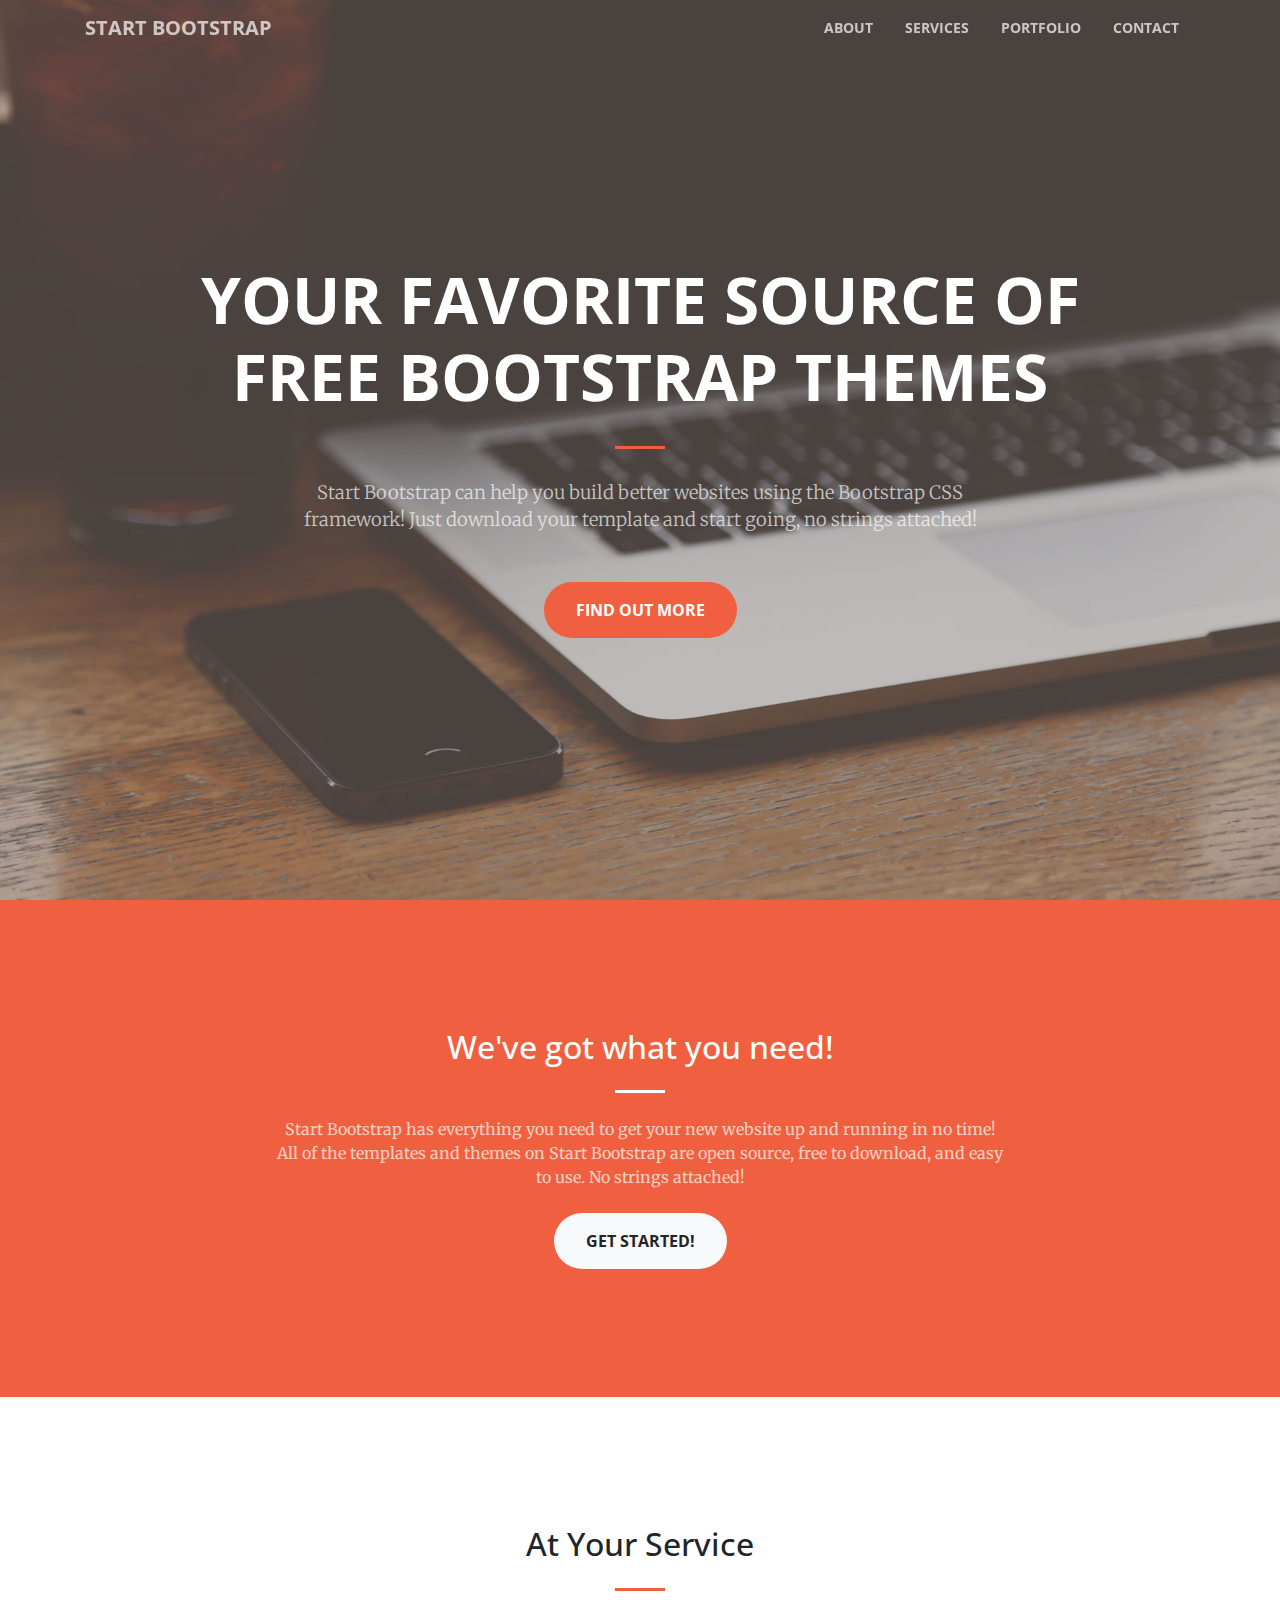
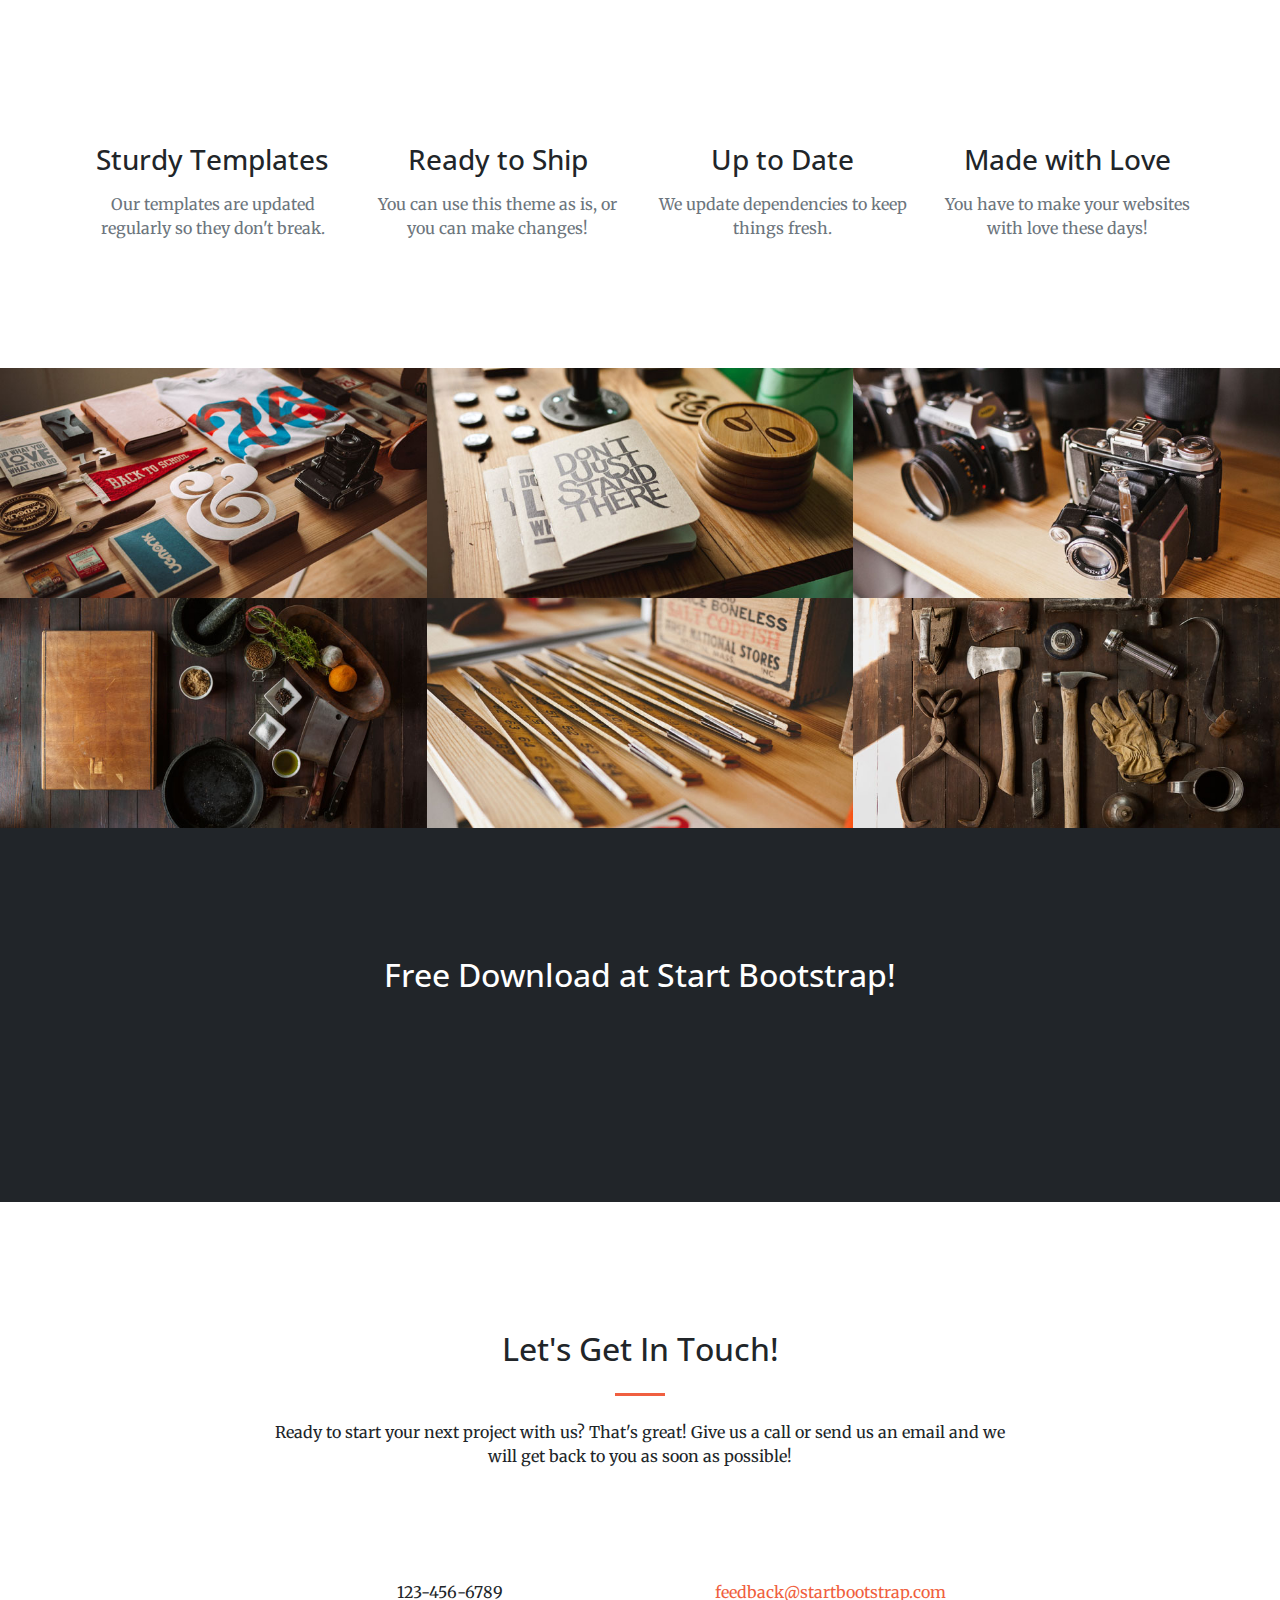
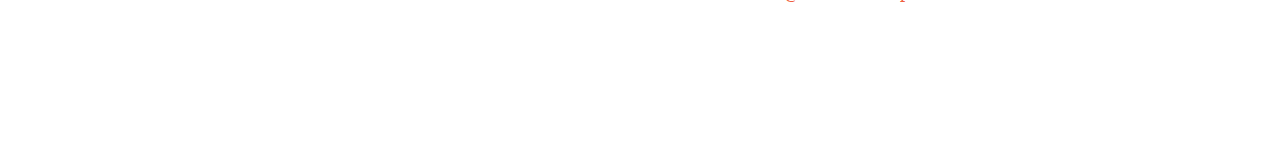
==== beta/index.html @ e664b4c1 "added beta template" ====
<!DOCTYPE html>
<html lang="en">

  <head>

    <meta charset="utf-8">
    <meta name="viewport" content="width=device-width, initial-scale=1, shrink-to-fit=no">
    <meta name="description" content="">
    <meta name="author" content="">

    <title>Creative - Start Bootstrap Theme</title>

    <!-- Bootstrap core CSS -->
    <link href="vendor/bootstrap/css/bootstrap.min.css" rel="stylesheet">

    <!-- Custom fonts for this template -->
    <link href="vendor/font-awesome/css/font-awesome.min.css" rel="stylesheet" type="text/css">
    <link href='https://fonts.googleapis.com/css?family=Open+Sans:300italic,400italic,600italic,700italic,800italic,400,300,600,700,800' rel='stylesheet' type='text/css'>
    <link href='https://fonts.googleapis.com/css?family=Merriweather:400,300,300italic,400italic,700,700italic,900,900italic' rel='stylesheet' type='text/css'>

    <!-- Plugin CSS -->
    <link href="vendor/magnific-popup/magnific-popup.css" rel="stylesheet">

    <!-- Custom styles for this template -->
    <link href="css/creative.min.css" rel="stylesheet">

  </head>

  <body id="page-top">

    <!-- Navigation -->
    <nav class="navbar navbar-expand-lg navbar-light fixed-top" id="mainNav">
      <div class="container">
        <a class="navbar-brand js-scroll-trigger" href="#page-top">Start Bootstrap</a>
        <button class="navbar-toggler navbar-toggler-right" type="button" data-toggle="collapse" data-target="#navbarResponsive" aria-controls="navbarResponsive" aria-expanded="false" aria-label="Toggle navigation">
          <span class="navbar-toggler-icon"></span>
        </button>
        <div class="collapse navbar-collapse" id="navbarResponsive">
          <ul class="navbar-nav ml-auto">
            <li class="nav-item">
              <a class="nav-link js-scroll-trigger" href="#about">About</a>
            </li>
            <li class="nav-item">
              <a class="nav-link js-scroll-trigger" href="#services">Services</a>
            </li>
            <li class="nav-item">
              <a class="nav-link js-scroll-trigger" href="#portfolio">Portfolio</a>
            </li>
            <li class="nav-item">
              <a class="nav-link js-scroll-trigger" href="#contact">Contact</a>
            </li>
          </ul>
        </div>
      </div>
    </nav>

    <header class="masthead text-center text-white d-flex">
      <div class="container my-auto">
        <div class="row">
          <div class="col-lg-10 mx-auto">
            <h1 class="text-uppercase">
              <strong>Your Favorite Source of Free Bootstrap Themes</strong>
            </h1>
            <hr>
          </div>
          <div class="col-lg-8 mx-auto">
            <p class="text-faded mb-5">Start Bootstrap can help you build better websites using the Bootstrap CSS framework! Just download your template and start going, no strings attached!</p>
            <a class="btn btn-primary btn-xl js-scroll-trigger" href="#about">Find Out More</a>
          </div>
        </div>
      </div>
    </header>

    <section class="bg-primary" id="about">
      <div class="container">
        <div class="row">
          <div class="col-lg-8 mx-auto text-center">
            <h2 class="section-heading text-white">We've got what you need!</h2>
            <hr class="light my-4">
            <p class="text-faded mb-4">Start Bootstrap has everything you need to get your new website up and running in no time! All of the templates and themes on Start Bootstrap are open source, free to download, and easy to use. No strings attached!</p>
            <a class="btn btn-light btn-xl js-scroll-trigger" href="#services">Get Started!</a>
          </div>
        </div>
      </div>
    </section>

    <section id="services">
      <div class="container">
        <div class="row">
          <div class="col-lg-12 text-center">
            <h2 class="section-heading">At Your Service</h2>
            <hr class="my-4">
          </div>
        </div>
      </div>
      <div class="container">
        <div class="row">
          <div class="col-lg-3 col-md-6 text-center">
            <div class="service-box mt-5 mx-auto">
              <i class="fa fa-4x fa-diamond text-primary mb-3 sr-icons"></i>
              <h3 class="mb-3">Sturdy Templates</h3>
              <p class="text-muted mb-0">Our templates are updated regularly so they don't break.</p>
            </div>
          </div>
          <div class="col-lg-3 col-md-6 text-center">
            <div class="service-box mt-5 mx-auto">
              <i class="fa fa-4x fa-paper-plane text-primary mb-3 sr-icons"></i>
              <h3 class="mb-3">Ready to Ship</h3>
              <p class="text-muted mb-0">You can use this theme as is, or you can make changes!</p>
            </div>
          </div>
          <div class="col-lg-3 col-md-6 text-center">
            <div class="service-box mt-5 mx-auto">
              <i class="fa fa-4x fa-newspaper-o text-primary mb-3 sr-icons"></i>
              <h3 class="mb-3">Up to Date</h3>
              <p class="text-muted mb-0">We update dependencies to keep things fresh.</p>
            </div>
          </div>
          <div class="col-lg-3 col-md-6 text-center">
            <div class="service-box mt-5 mx-auto">
              <i class="fa fa-4x fa-heart text-primary mb-3 sr-icons"></i>
              <h3 class="mb-3">Made with Love</h3>
              <p class="text-muted mb-0">You have to make your websites with love these days!</p>
            </div>
          </div>
        </div>
      </div>
    </section>

    <section class="p-0" id="portfolio">
      <div class="container-fluid p-0">
        <div class="row no-gutters popup-gallery">
          <div class="col-lg-4 col-sm-6">
            <a class="portfolio-box" href="img/portfolio/fullsize/1.jpg">
              <img class="img-fluid" src="img/portfolio/thumbnails/1.jpg" alt="">
              <div class="portfolio-box-caption">
                <div class="portfolio-box-caption-content">
                  <div class="project-category text-faded">
                    Category
                  </div>
                  <div class="project-name">
                    Project Name
                  </div>
                </div>
              </div>
            </a>
          </div>
          <div class="col-lg-4 col-sm-6">
            <a class="portfolio-box" href="img/portfolio/fullsize/2.jpg">
              <img class="img-fluid" src="img/portfolio/thumbnails/2.jpg" alt="">
              <div class="portfolio-box-caption">
                <div class="portfolio-box-caption-content">
                  <div class="project-category text-faded">
                    Category
                  </div>
                  <div class="project-name">
                    Project Name
                  </div>
                </div>
              </div>
            </a>
          </div>
          <div class="col-lg-4 col-sm-6">
            <a class="portfolio-box" href="img/portfolio/fullsize/3.jpg">
              <img class="img-fluid" src="img/portfolio/thumbnails/3.jpg" alt="">
              <div class="portfolio-box-caption">
                <div class="portfolio-box-caption-content">
                  <div class="project-category text-faded">
                    Category
                  </div>
                  <div class="project-name">
                    Project Name
                  </div>
                </div>
              </div>
            </a>
          </div>
          <div class="col-lg-4 col-sm-6">
            <a class="portfolio-box" href="img/portfolio/fullsize/4.jpg">
              <img class="img-fluid" src="img/portfolio/thumbnails/4.jpg" alt="">
              <div class="portfolio-box-caption">
                <div class="portfolio-box-caption-content">
                  <div class="project-category text-faded">
                    Category
                  </div>
                  <div class="project-name">
                    Project Name
                  </div>
                </div>
              </div>
            </a>
          </div>
          <div class="col-lg-4 col-sm-6">
            <a class="portfolio-box" href="img/portfolio/fullsize/5.jpg">
              <img class="img-fluid" src="img/portfolio/thumbnails/5.jpg" alt="">
              <div class="portfolio-box-caption">
                <div class="portfolio-box-caption-content">
                  <div class="project-category text-faded">
                    Category
                  </div>
                  <div class="project-name">
                    Project Name
                  </div>
                </div>
              </div>
            </a>
          </div>
          <div class="col-lg-4 col-sm-6">
            <a class="portfolio-box" href="img/portfolio/fullsize/6.jpg">
              <img class="img-fluid" src="img/portfolio/thumbnails/6.jpg" alt="">
              <div class="portfolio-box-caption">
                <div class="portfolio-box-caption-content">
                  <div class="project-category text-faded">
                    Category
                  </div>
                  <div class="project-name">
                    Project Name
                  </div>
                </div>
              </div>
            </a>
          </div>
        </div>
      </div>
    </section>

    <section class="bg-dark text-white">
      <div class="container text-center">
        <h2 class="mb-4">Free Download at Start Bootstrap!</h2>
        <a class="btn btn-light btn-xl sr-button" href="http://startbootstrap.com/template-overviews/creative/">Download Now!</a>
      </div>
    </section>

    <section id="contact">
      <div class="container">
        <div class="row">
          <div class="col-lg-8 mx-auto text-center">
            <h2 class="section-heading">Let's Get In Touch!</h2>
            <hr class="my-4">
            <p class="mb-5">Ready to start your next project with us? That's great! Give us a call or send us an email and we will get back to you as soon as possible!</p>
          </div>
        </div>
        <div class="row">
          <div class="col-lg-4 ml-auto text-center">
            <i class="fa fa-phone fa-3x mb-3 sr-contact"></i>
            <p>123-456-6789</p>
          </div>
          <div class="col-lg-4 mr-auto text-center">
            <i class="fa fa-envelope-o fa-3x mb-3 sr-contact"></i>
            <p>
              <a href="mailto:your-email@your-domain.com">feedback@startbootstrap.com</a>
            </p>
          </div>
        </div>
      </div>
    </section>

    <!-- Bootstrap core JavaScript -->
    <script src="vendor/jquery/jquery.min.js"></script>
    <script src="vendor/bootstrap/js/bootstrap.bundle.min.js"></script>

    <!-- Plugin JavaScript -->
    <script src="vendor/jquery-easing/jquery.easing.min.js"></script>
    <script src="vendor/scrollreveal/scrollreveal.min.js"></script>
    <script src="vendor/magnific-popup/jquery.magnific-popup.min.js"></script>

    <!-- Custom scripts for this template -->
    <script src="js/creative.min.js"></script>

  </body>

</html>
---- beta/css/creative.min.css ----
body,html{width:100%;height:100%}body{font-family:Merriweather,'Helvetica Neue',Arial,sans-serif}hr{max-width:50px;border-width:3px;border-color:#f05f40}hr.light{border-color:#fff}a{color:#f05f40;-webkit-transition:all .2s;-moz-transition:all .2s;transition:all .2s}a:hover{color:#f05f40}h1,h2,h3,h4,h5,h6{font-family:'Open Sans','Helvetica Neue',Arial,sans-serif}.bg-primary{background-color:#f05f40!important}.bg-dark{background-color:#212529!important}.text-faded{color:rgba(255,255,255,.7)}section{padding:8rem 0}.section-heading{margin-top:0}::-moz-selection{color:#fff;background:#212529;text-shadow:none}::selection{color:#fff;background:#212529;text-shadow:none}img::selection{color:#fff;background:0 0}img::-moz-selection{color:#fff;background:0 0}#mainNav{border-bottom:1px solid rgba(33,37,41,.1);background-color:#fff;font-family:'Open Sans','Helvetica Neue',Arial,sans-serif;-webkit-transition:all .2s;-moz-transition:all .2s;transition:all .2s}#mainNav .navbar-brand{font-weight:700;text-transform:uppercase;color:#f05f40;font-family:'Open Sans','Helvetica Neue',Arial,sans-serif}#mainNav .navbar-brand:focus,#mainNav .navbar-brand:hover{color:#f05f40}#mainNav .navbar-nav>li.nav-item>a.nav-link,#mainNav .navbar-nav>li.nav-item>a.nav-link:focus{font-size:.9rem;font-weight:700;text-transform:uppercase;color:#212529}#mainNav .navbar-nav>li.nav-item>a.nav-link:focus:hover,#mainNav .navbar-nav>li.nav-item>a.nav-link:hover{color:#f05f40}#mainNav .navbar-nav>li.nav-item>a.nav-link.active,#mainNav .navbar-nav>li.nav-item>a.nav-link:focus.active{color:#f05f40!important;background-color:transparent}#mainNav .navbar-nav>li.nav-item>a.nav-link.active:hover,#mainNav .navbar-nav>li.nav-item>a.nav-link:focus.active:hover{background-color:transparent}@media (min-width:992px){#mainNav{border-color:transparent;background-color:transparent}#mainNav .navbar-brand{color:rgba(255,255,255,.7)}#mainNav .navbar-brand:focus,#mainNav .navbar-brand:hover{color:#fff}#mainNav .navbar-nav>li.nav-item>a.nav-link{padding:.5rem 1rem}#mainNav .navbar-nav>li.nav-item>a.nav-link,#mainNav .navbar-nav>li.nav-item>a.nav-link:focus{color:rgba(255,255,255,.7)}#mainNav .navbar-nav>li.nav-item>a.nav-link:focus:hover,#mainNav .navbar-nav>li.nav-item>a.nav-link:hover{color:#fff}#mainNav.navbar-shrink{border-bottom:1px solid rgba(33,37,41,.1);background-color:#fff}#mainNav.navbar-shrink .navbar-brand{color:#f05f40}#mainNav.navbar-shrink .navbar-brand:focus,#mainNav.navbar-shrink .navbar-brand:hover{color:#f05f40}#mainNav.navbar-shrink .navbar-nav>li.nav-item>a.nav-link,#mainNav.navbar-shrink .navbar-nav>li.nav-item>a.nav-link:focus{color:#212529}#mainNav.navbar-shrink .navbar-nav>li.nav-item>a.nav-link:focus:hover,#mainNav.navbar-shrink .navbar-nav>li.nav-item>a.nav-link:hover{color:#f05f40}}header.masthead{padding-top:10rem;padding-bottom:calc(10rem - 56px);background-image:url(../img/header.jpg);background-position:center center;-webkit-background-size:cover;-moz-background-size:cover;-o-background-size:cover;background-size:cover}header.masthead hr{margin-top:30px;margin-bottom:30px}header.masthead h1{font-size:2rem}header.masthead p{font-weight:300}@media (min-width:768px){header.masthead p{font-size:1.15rem}}@media (min-width:992px){header.masthead{height:100vh;min-height:650px;padding-top:0;padding-bottom:0}header.masthead h1{font-size:3rem}}@media (min-width:1200px){header.masthead h1{font-size:4rem}}.service-box{max-width:400px}.portfolio-box{position:relative;display:block;max-width:650px;margin:0 auto}.portfolio-box .portfolio-box-caption{position:absolute;bottom:0;display:block;width:100%;height:100%;text-align:center;opacity:0;color:#fff;background:rgba(240,95,64,.9);-webkit-transition:all .2s;-moz-transition:all .2s;transition:all .2s}.portfolio-box .portfolio-box-caption .portfolio-box-caption-content{position:absolute;top:50%;width:100%;transform:translateY(-50%);text-align:center}.portfolio-box .portfolio-box-caption .portfolio-box-caption-content .project-category,.portfolio-box .portfolio-box-caption .portfolio-box-caption-content .project-name{padding:0 15px;font-family:'Open Sans','Helvetica Neue',Arial,sans-serif}.portfolio-box .portfolio-box-caption .portfolio-box-caption-content .project-category{font-size:14px;font-weight:600;text-transform:uppercase}.portfolio-box .portfolio-box-caption .portfolio-box-caption-content .project-name{font-size:18px}.portfolio-box:hover .portfolio-box-caption{opacity:1}.portfolio-box:focus{outline:0}@media (min-width:768px){.portfolio-box .portfolio-box-caption .portfolio-box-caption-content .project-category{font-size:16px}.portfolio-box .portfolio-box-caption .portfolio-box-caption-content .project-name{font-size:22px}}.text-primary{color:#f05f40!important}.btn{font-weight:700;text-transform:uppercase;border:none;border-radius:300px;font-family:'Open Sans','Helvetica Neue',Arial,sans-serif}.btn-xl{padding:1rem 2rem}.btn-primary{background-color:#f05f40;border-color:#f05f40}.btn-primary:active,.btn-primary:focus,.btn-primary:hover{color:#fff;background-color:#ee4b28!important}.btn-primary:active,.btn-primary:focus{box-shadow:0 0 0 .2rem rgba(240,95,64,.5)!important}
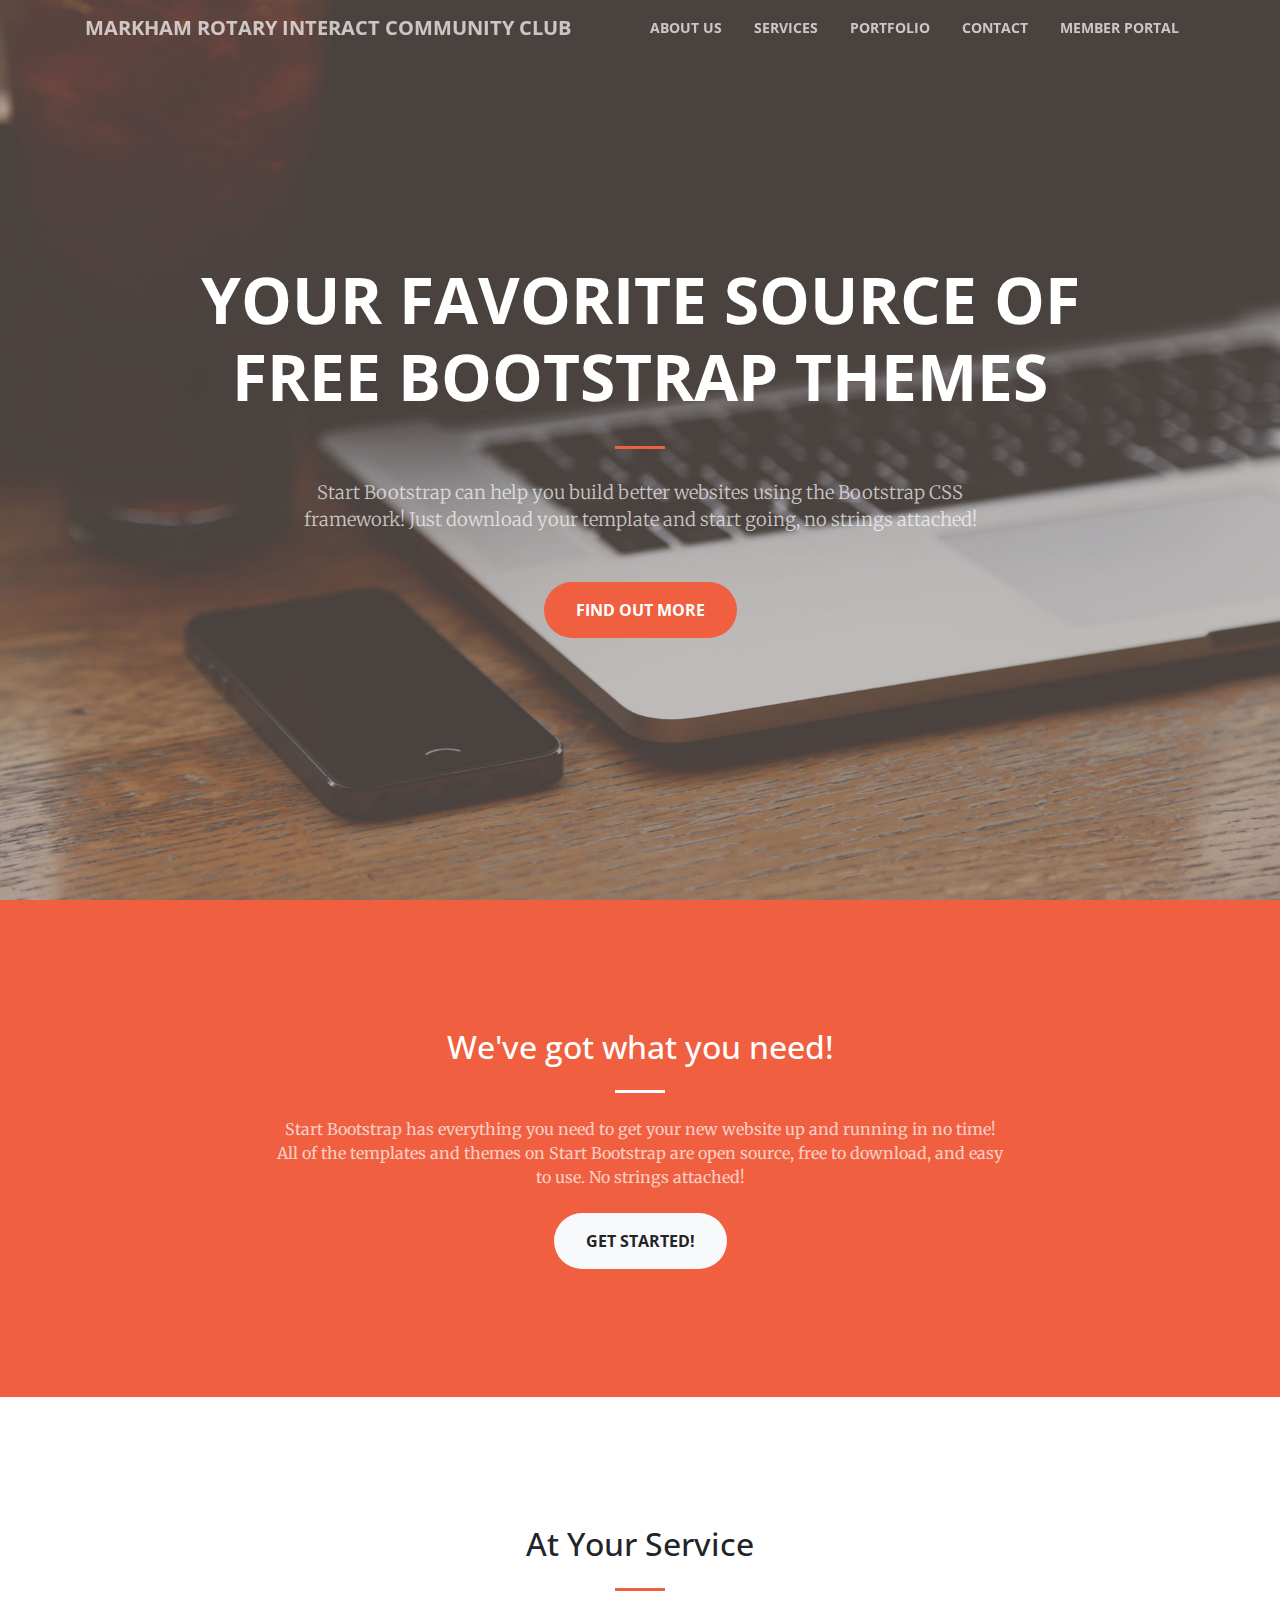
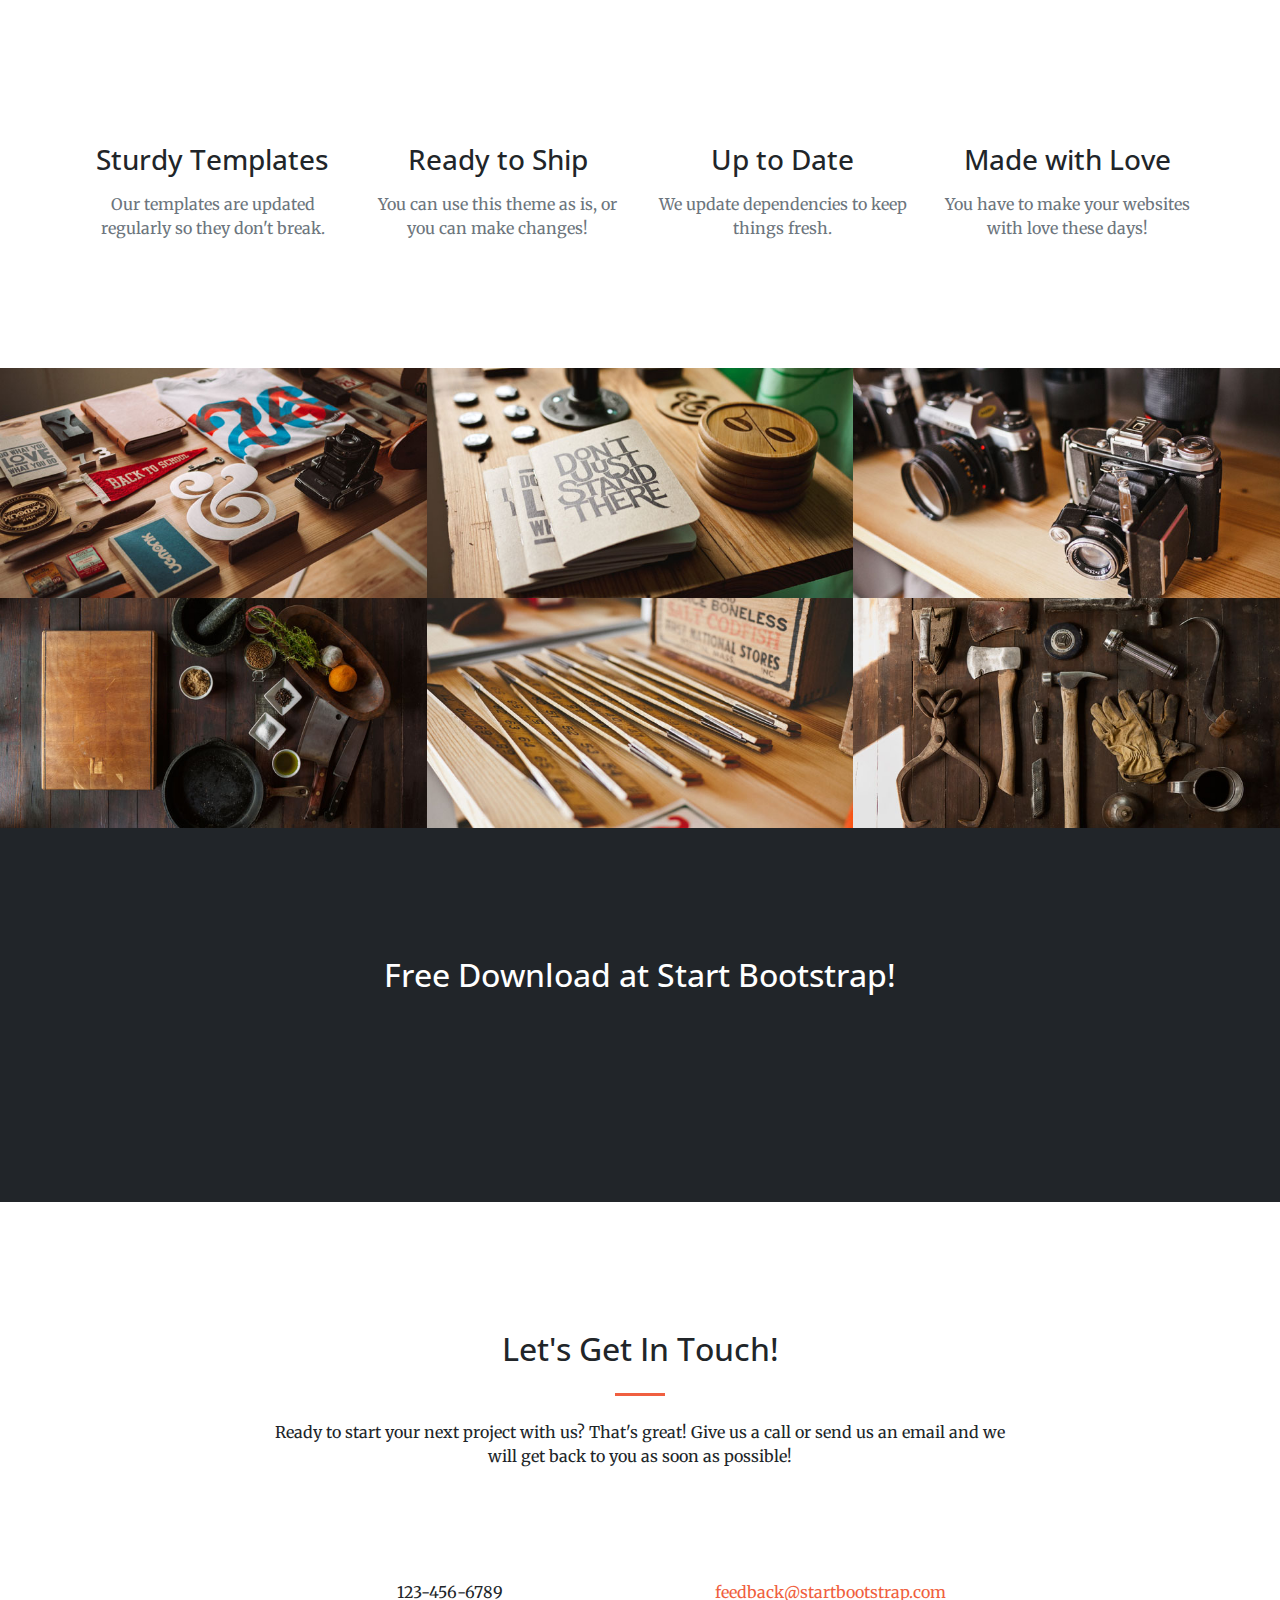
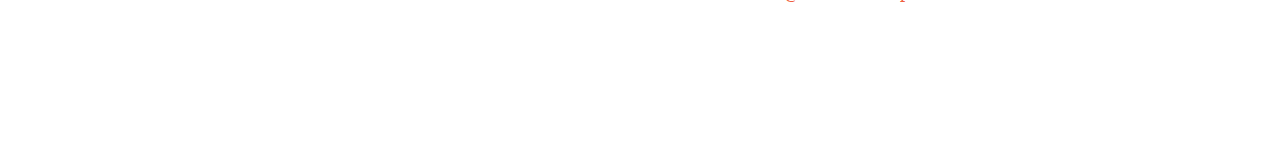
==== commit 07d51d0e: "event update" ====
--- a/beta/index.html
+++ b/beta/index.html
@@ -8,7 +8,7 @@
     <meta name="description" content="">
     <meta name="author" content="">
 
-    <title>Creative - Start Bootstrap Theme</title>
+    <title>MRICC</title>
 
     <!-- Bootstrap core CSS -->
     <link href="vendor/bootstrap/css/bootstrap.min.css" rel="stylesheet">
@@ -31,14 +31,14 @@
     <!-- Navigation -->
     <nav class="navbar navbar-expand-lg navbar-light fixed-top" id="mainNav">
       <div class="container">
-        <a class="navbar-brand js-scroll-trigger" href="#page-top">Start Bootstrap</a>
+        <a class="navbar-brand js-scroll-trigger" href="#page-top">Markham Rotary Interact Community Club</a>
         <button class="navbar-toggler navbar-toggler-right" type="button" data-toggle="collapse" data-target="#navbarResponsive" aria-controls="navbarResponsive" aria-expanded="false" aria-label="Toggle navigation">
           <span class="navbar-toggler-icon"></span>
         </button>
         <div class="collapse navbar-collapse" id="navbarResponsive">
           <ul class="navbar-nav ml-auto">
             <li class="nav-item">
-              <a class="nav-link js-scroll-trigger" href="#about">About</a>
+              <a class="nav-link js-scroll-trigger" href="#about">About Us</a>
             </li>
             <li class="nav-item">
               <a class="nav-link js-scroll-trigger" href="#services">Services</a>
@@ -48,6 +48,9 @@
             </li>
             <li class="nav-item">
               <a class="nav-link js-scroll-trigger" href="#contact">Contact</a>
+            </li>
+            <li class="nav-item">
+              <a class="nav-link js-scroll-trigger" href="portal.html">Member Portal</a>
             </li>
           </ul>
         </div>
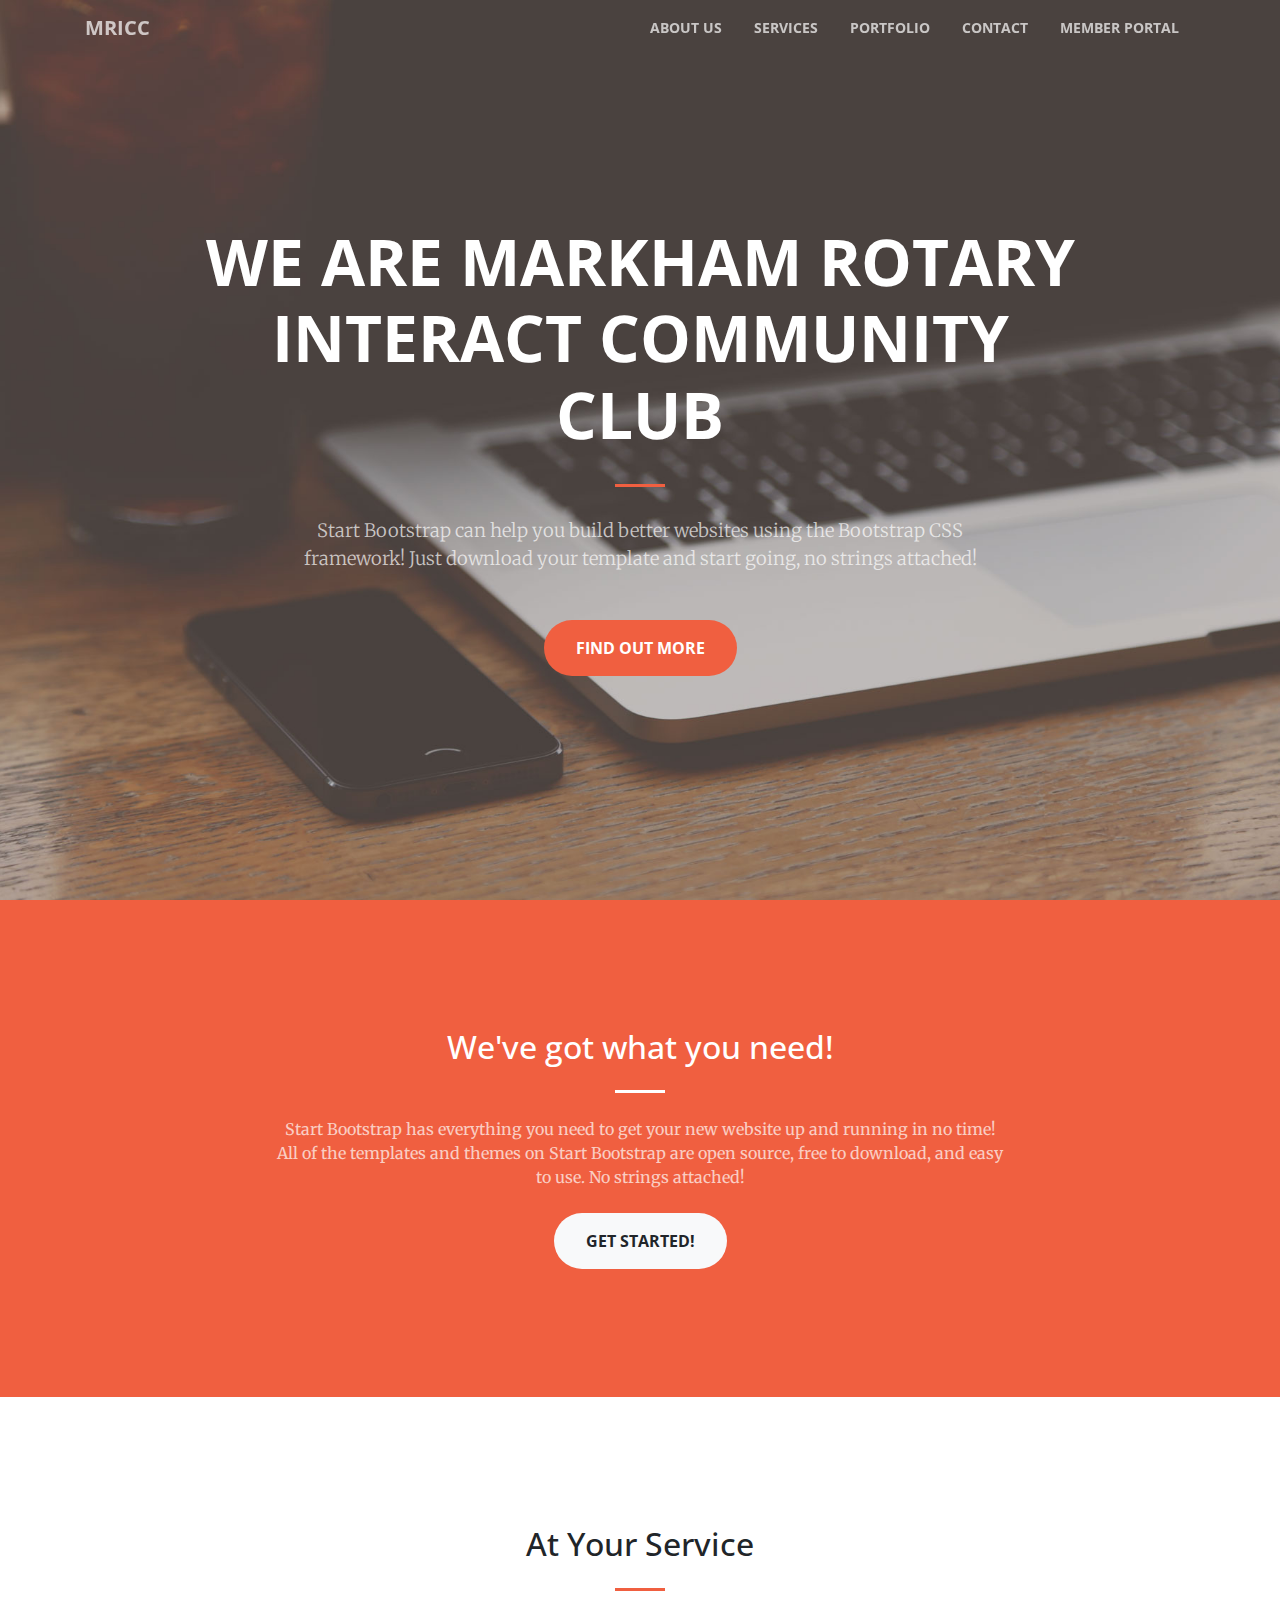
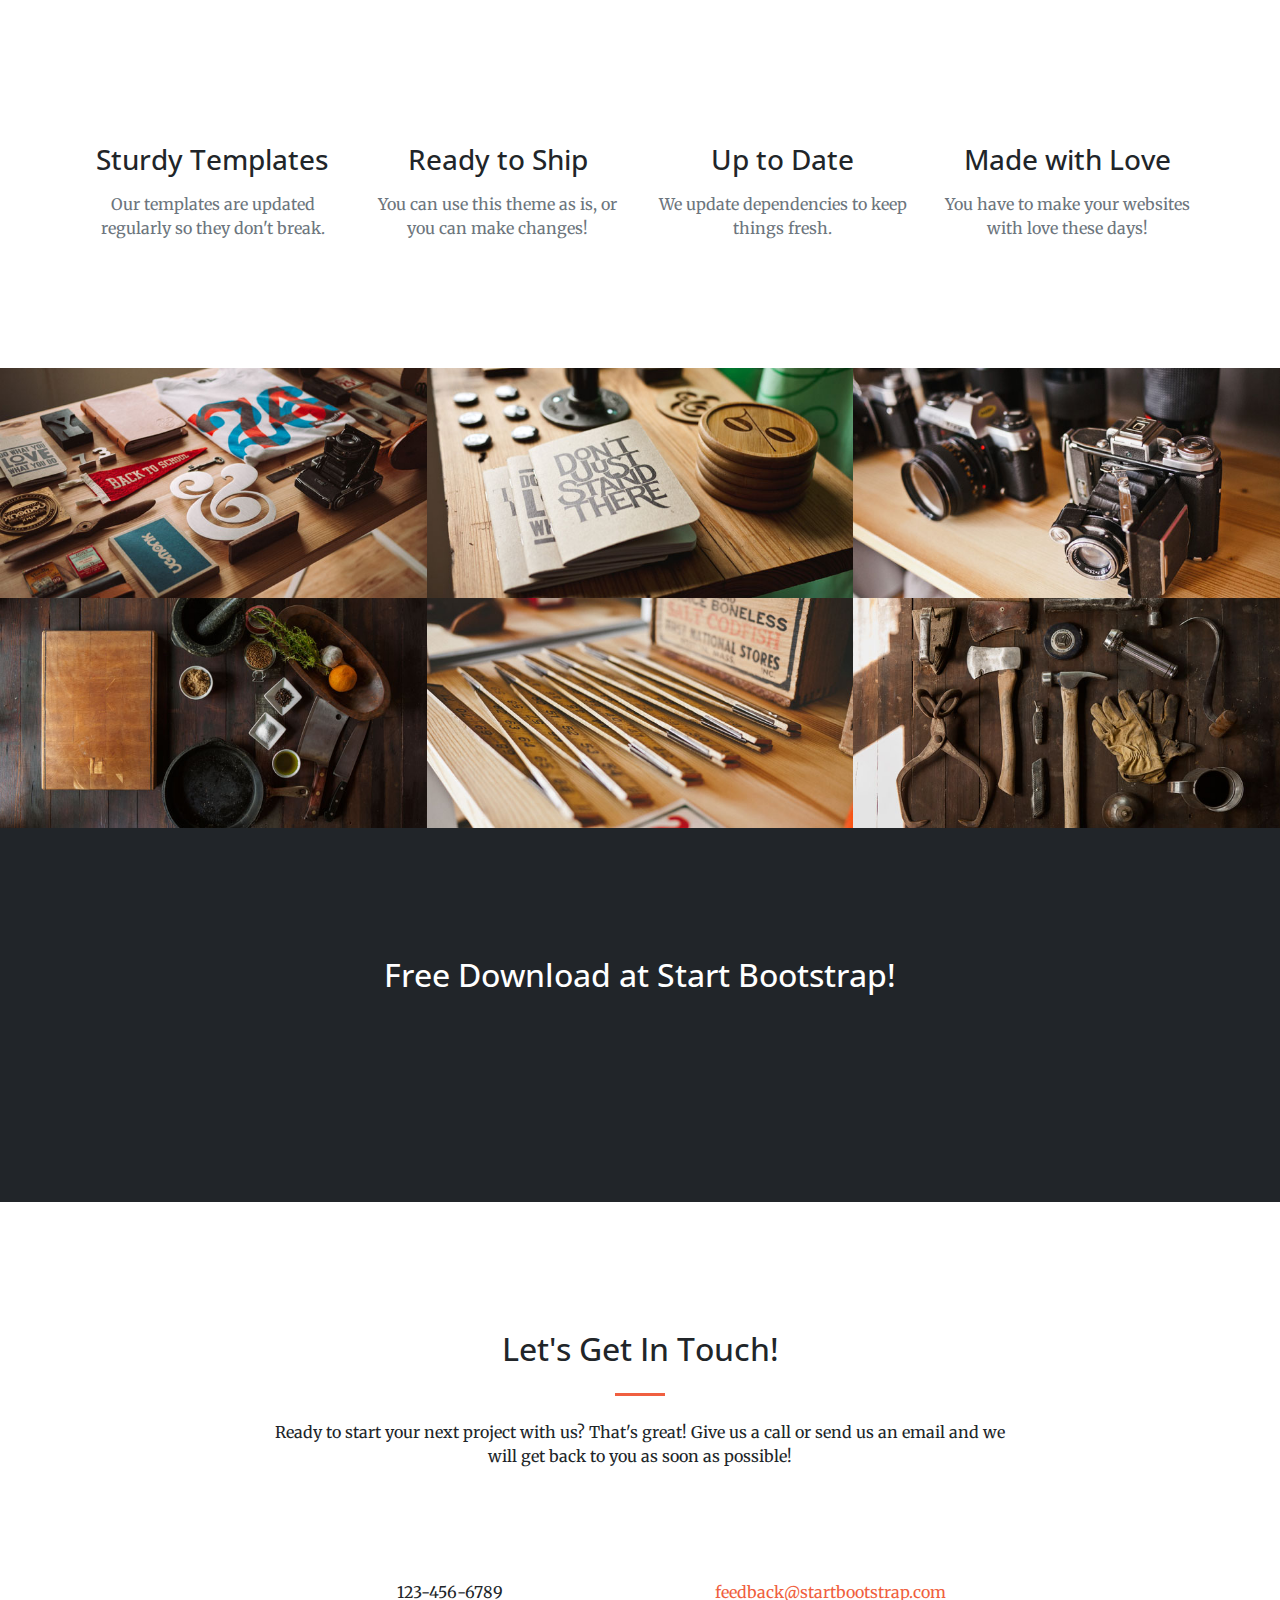
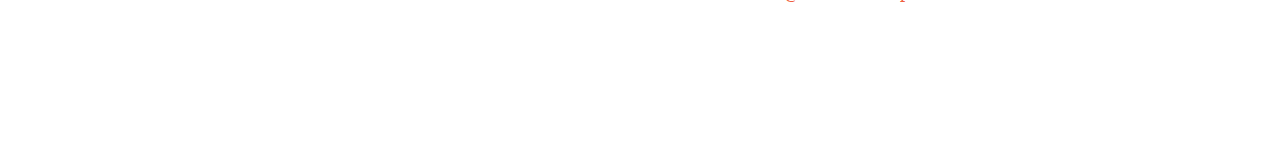
==== commit 46dd9c9e: "added text" ====
--- a/beta/index.html
+++ b/beta/index.html
@@ -31,7 +31,7 @@
     <!-- Navigation -->
     <nav class="navbar navbar-expand-lg navbar-light fixed-top" id="mainNav">
       <div class="container">
-        <a class="navbar-brand js-scroll-trigger" href="#page-top">Markham Rotary Interact Community Club</a>
+        <a class="navbar-brand js-scroll-trigger" href="#page-top">MRICC</a>
         <button class="navbar-toggler navbar-toggler-right" type="button" data-toggle="collapse" data-target="#navbarResponsive" aria-controls="navbarResponsive" aria-expanded="false" aria-label="Toggle navigation">
           <span class="navbar-toggler-icon"></span>
         </button>
@@ -62,7 +62,7 @@
         <div class="row">
           <div class="col-lg-10 mx-auto">
             <h1 class="text-uppercase">
-              <strong>Your Favorite Source of Free Bootstrap Themes</strong>
+              <strong>We are Markham Rotary Interact Community Club</strong>
             </h1>
             <hr>
           </div>
